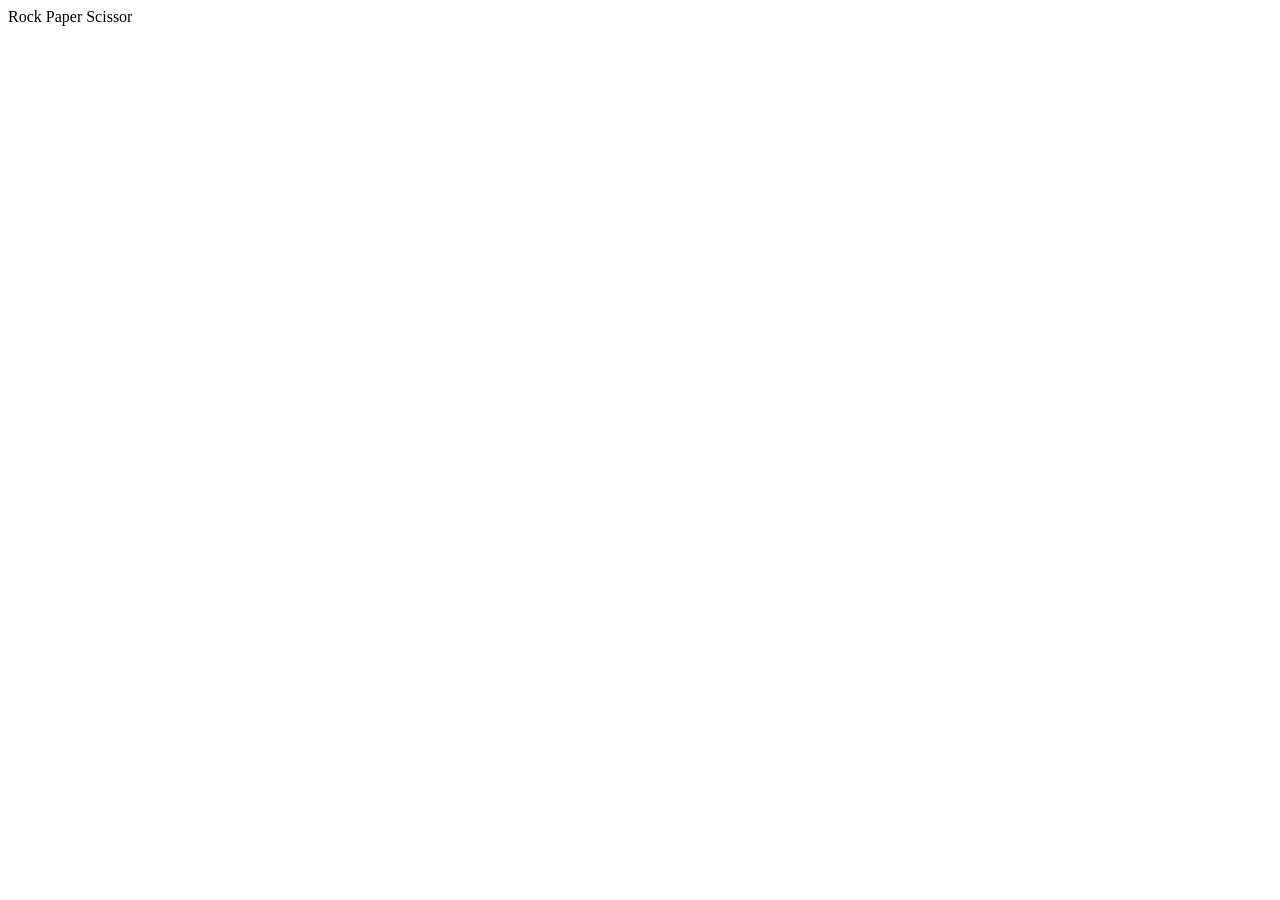
==== Game-RPS/index.html @ 4c602019 "index added" ====
<!-- @format -->

<!DOCTYPE html>
<html lang="en">
  <head>
    <meta charset="UTF-8" />
    <meta http-equiv="X-UA-Compatible" content="IE=edge" />
    <meta name="viewport" content="width=device-width, initial-scale=1.0" />
    <link rel="stylesheet" href="styles.css" />
    <title>RPS-game</title>
  </head>
  <body>
    <section class="game"><div class="title">Rock Paper Scissor</div></section>
  </body>
</html>
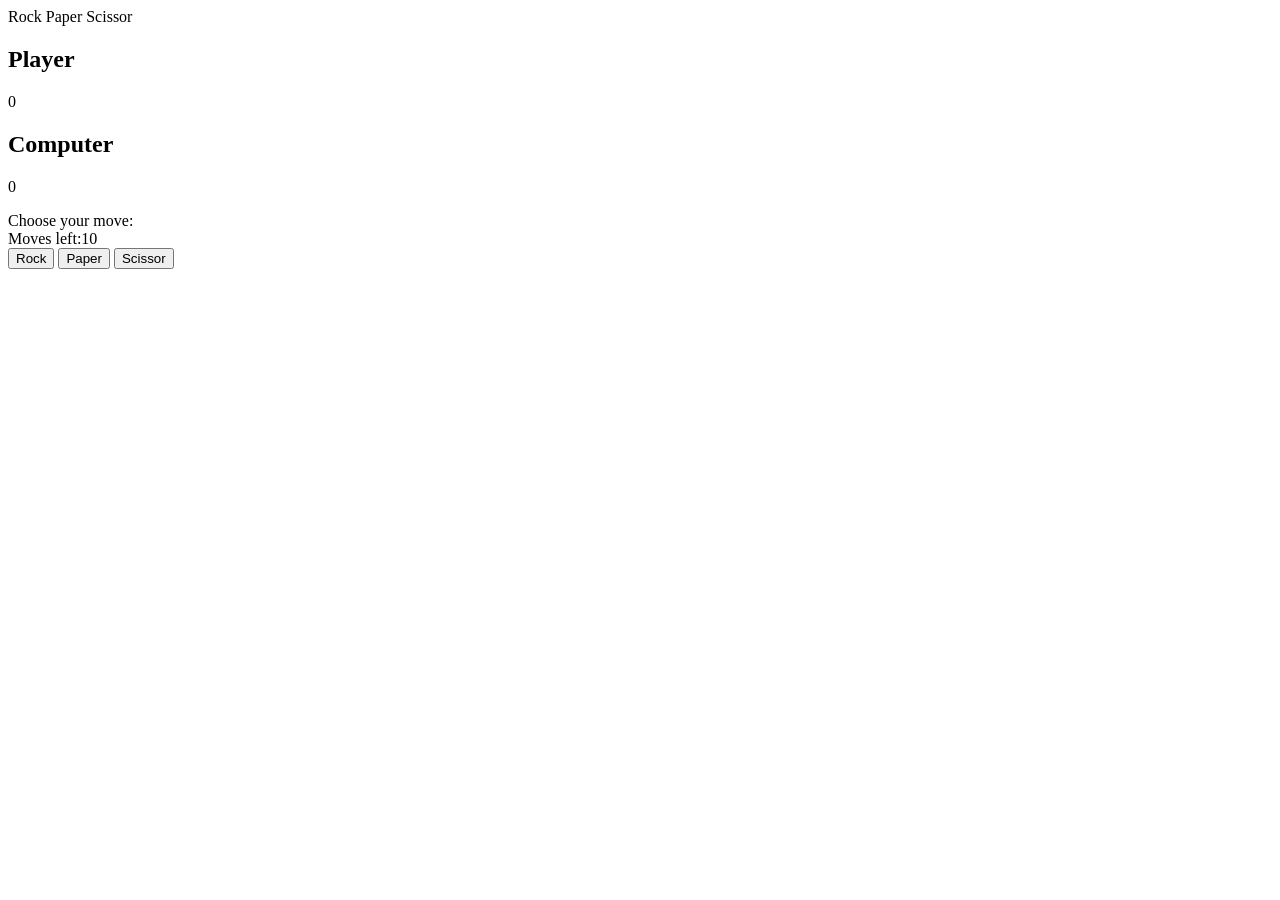
==== commit 0a2c9af9: "index completed" ====
--- a/Game-RPS/index.html
+++ b/Game-RPS/index.html
@@ -10,6 +10,28 @@
     <title>RPS-game</title>
   </head>
   <body>
-    <section class="game"><div class="title">Rock Paper Scissor</div></section>
+    <section class="game">
+      <div class="title">Rock Paper Scissor</div>
+      <div class="score">
+        <div class="playerScore">
+          <h2>Player</h2>
+          <p class="p-count">0</p>
+        </div>
+        <div class="computerScore">
+          <h2>Computer</h2>
+          <p class="c-count">0</p>
+        </div>
+      </div>
+      <div class="move">Choose your move:</div>
+      <div class="movesleft">Moves left:10</div>
+      <div class="options">
+        <button class="rock">Rock</button>
+        <button class="paper">Paper</button>
+        <button class="scissor">Scissor</button>
+      </div>
+      <div class="result"></div>
+      <div class="reload"></div>
+    </section>
+    <script src="app.js"></script>
   </body>
 </html>
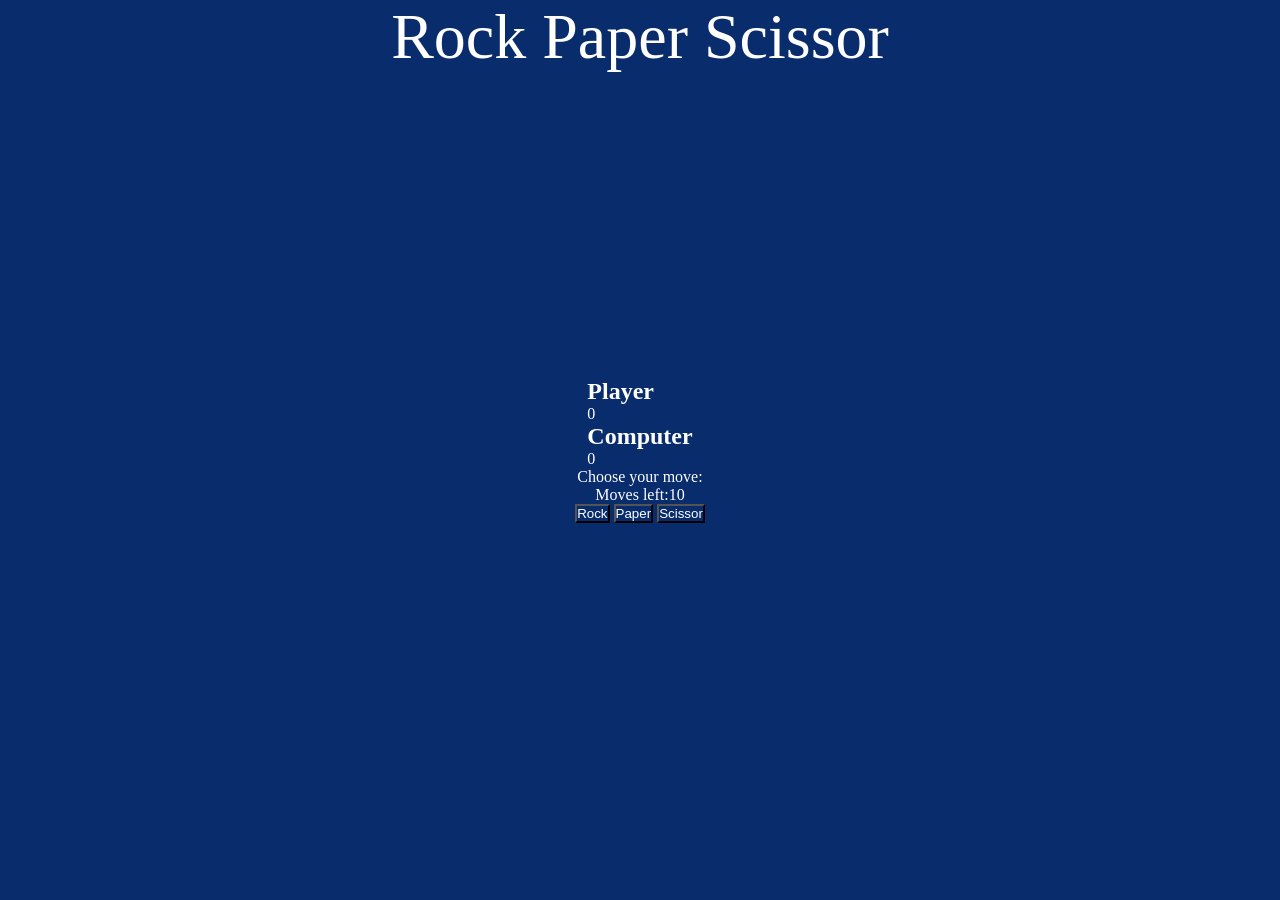
==== commit 527b7023: "css updated" ====
--- a/Game-RPS/index.html
+++ b/Game-RPS/index.html
@@ -1,4 +1,3 @@
-<!-- @format -->
 
 <!DOCTYPE html>
 <html lang="en">
--- a/Game-RPS/styles.css
+++ b/Game-RPS/styles.css
@@ -0,0 +1,22 @@
+* {
+  padding: 0;
+  margin: 0;
+  box-sizing:border-box;
+  background: #082c6c;
+  color:#fff;
+}
+
+.game{
+  display:flex;
+  flex-direction:column;
+  height:100vh;
+  width:100vw;
+  justify-content: center;
+  align-items: center;
+}
+.title{
+  position:absolute;
+  top:0;
+  font-size: 4rem;
+  z-index:2;
+}
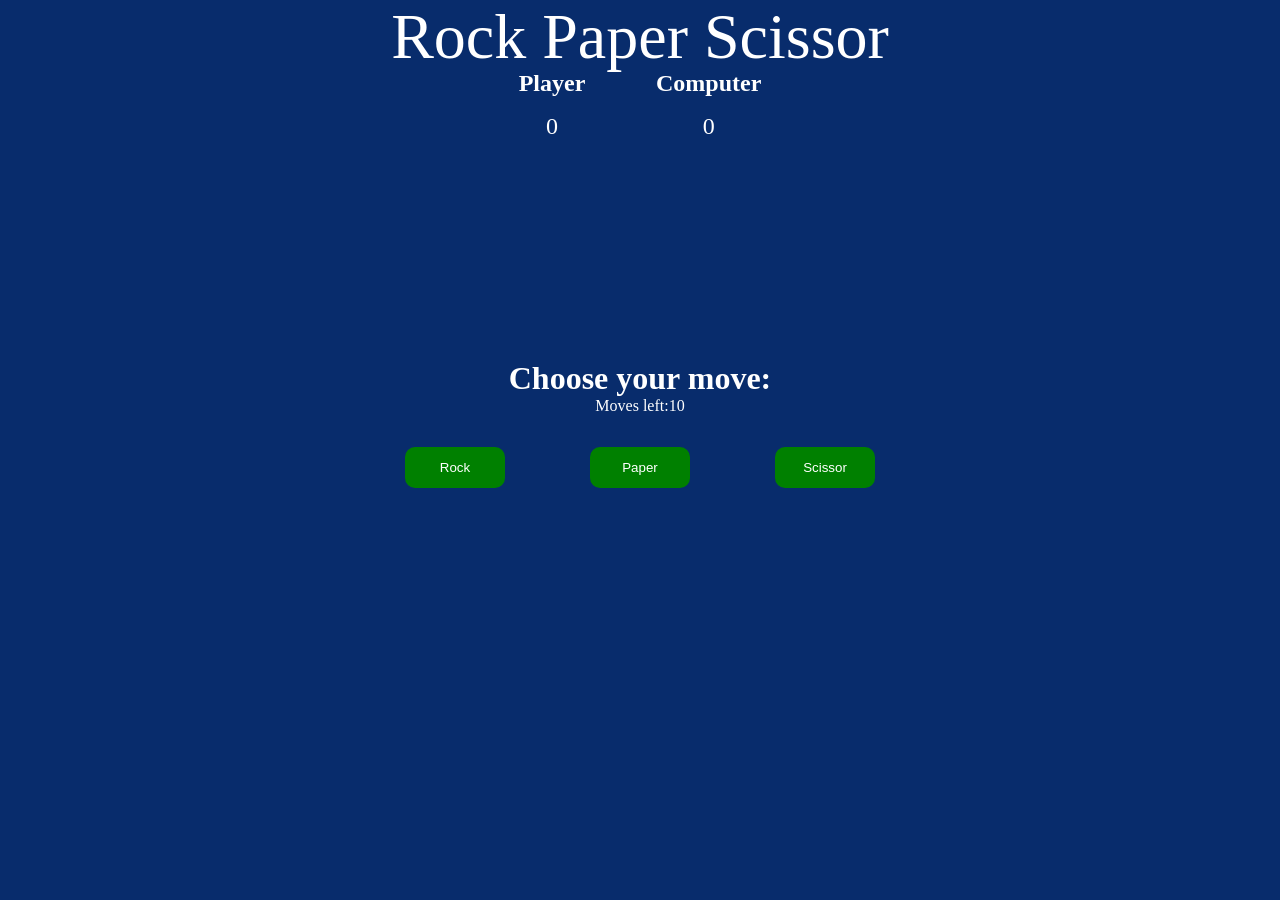
==== commit 5b052ee5: "css completed" ====
--- a/Game-RPS/index.html
+++ b/Game-RPS/index.html
@@ -10,7 +10,8 @@
   </head>
   <body>
     <section class="game">
-      <div class="title">Rock Paper Scissor</div>
+      <div class="title">
+          Rock Paper Scissor </div>
       <div class="score">
         <div class="playerScore">
           <h2>Player</h2>
--- a/Game-RPS/styles.css
+++ b/Game-RPS/styles.css
@@ -20,3 +20,69 @@
   font-size: 4rem;
   z-index:2;
 }
+.score{
+  display:flex;
+  width:30vw;
+  justify-content: space-evenly;
+  position:absolute;
+  top: 70px;
+  z-index:1;
+}
+
+.p-count, .c-count{
+  text-align: center;
+  font-size: 1.5rem;
+  margin-top: 1rem;
+}
+
+.options{
+  display: flex;
+  width:50vw;
+  justify-content: space-evenly;
+  margin: 2rem;
+}
+.rock,.paper,.scissor{
+  padding:0.8rem;
+  width:100px;
+  border-radius: 10px;
+  background: green;
+  outline:none;
+  border-color: green;
+  border:none;
+  cursor: pointer;
+}
+.move{
+  font-size:2rem;
+  font-weight: bold;
+}
+
+.reload{
+  display: none;
+  margin: 2rem;
+  padding:1rem;
+  background: green;
+  outline: none;
+  border:none;
+  border-radius: 10px;
+  cursor: pointer;
+}
+
+.result{
+  margin-top: 20px;
+  font-size: 1.2rem;
+}
+
+/*RESPONSIVE DESIGN*/
+@media screen and (max-width:612px) {
+  .title{
+    text-align: center;
+  }
+  .score{
+    position:absolute;
+    top:200px;
+    width:100vw;
+  }
+  .options{
+    width:100vw;
+  }
+}
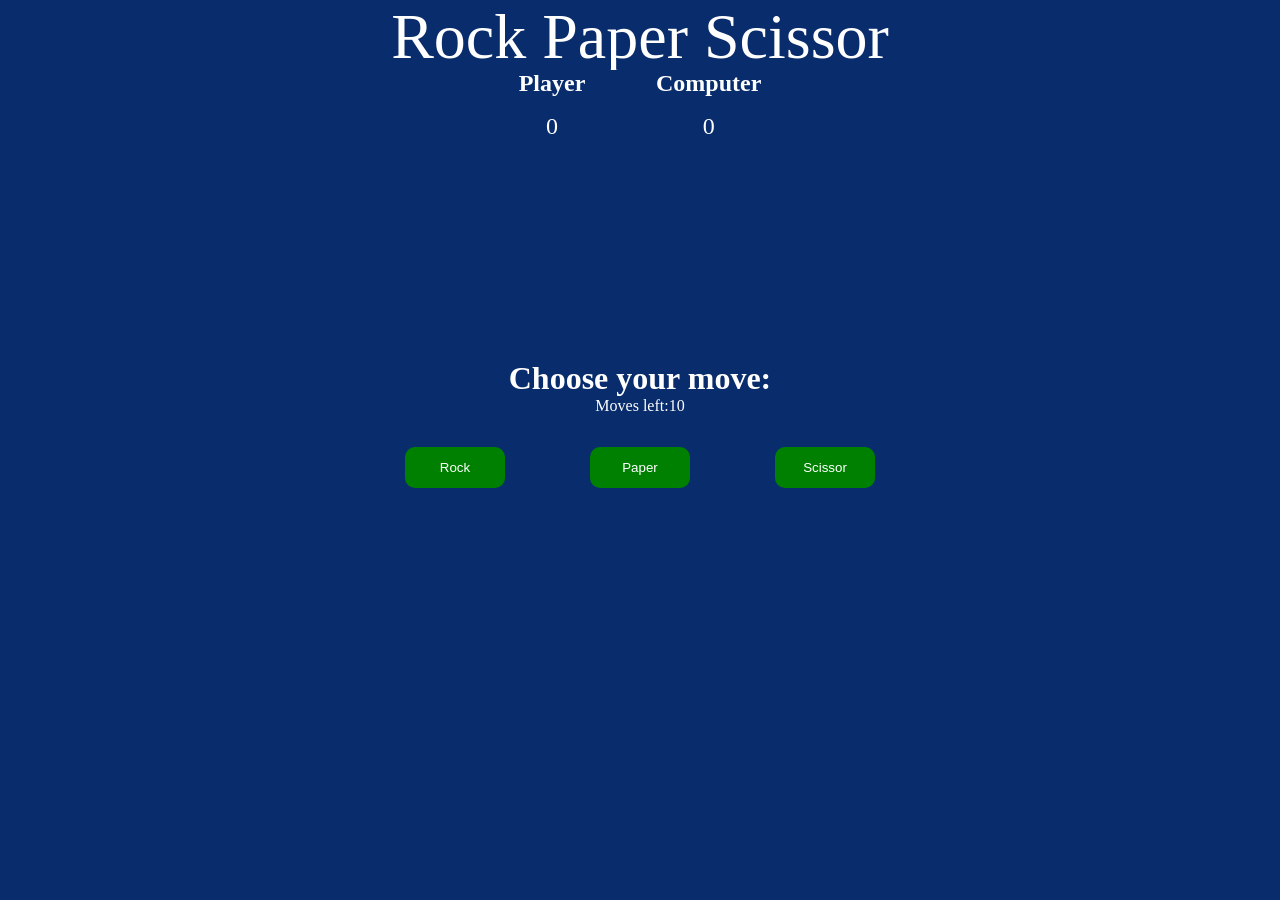
==== commit dbc82883: "bug handling -1" ====
--- a/Game-RPS/index.html
+++ b/Game-RPS/index.html
@@ -15,11 +15,11 @@
       <div class="score">
         <div class="playerScore">
           <h2>Player</h2>
-          <p class="p-count">0</p>
+          <p class="p-count count">0</p>
         </div>
         <div class="computerScore">
           <h2>Computer</h2>
-          <p class="c-count">0</p>
+          <p class="c-count count">0</p>
         </div>
       </div>
       <div class="move">Choose your move:</div>
--- a/Game-RPS/styles.css
+++ b/Game-RPS/styles.css
@@ -26,7 +26,7 @@
   justify-content: space-evenly;
   position:absolute;
   top: 70px;
-  z-index:1;
+  z-index:4;
 }
 
 .p-count, .c-count{
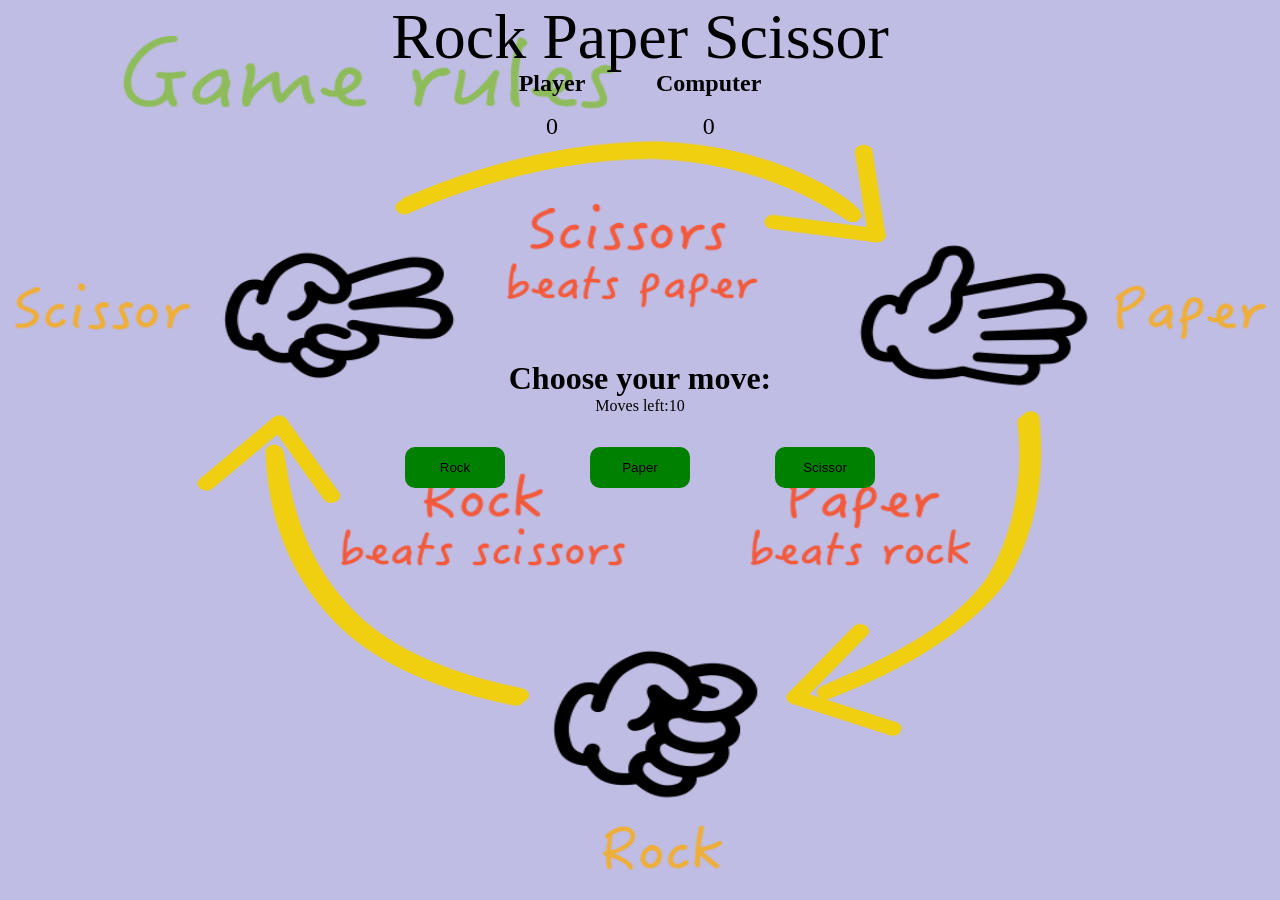
==== commit b6902d5b: "bug-fixed-2" ====
--- a/Game-RPS/index.html
+++ b/Game-RPS/index.html
@@ -1,4 +1,3 @@
-
 <!DOCTYPE html>
 <html lang="en">
   <head>
@@ -11,7 +10,7 @@
   <body>
     <section class="game">
       <div class="title">
-          Rock Paper Scissor </div>
+        Rock Paper Scissor </div>
       <div class="score">
         <div class="playerScore">
           <h2>Player</h2>
@@ -34,4 +33,4 @@
     </section>
     <script src="app.js"></script>
   </body>
-</html>
+</html>
--- a/Game-RPS/styles.css
+++ b/Game-RPS/styles.css
@@ -2,10 +2,19 @@
   padding: 0;
   margin: 0;
   box-sizing:border-box;
-  background: #082c6c;
-  color:#fff;
+
 }
-
+img{
+  height: 100%;
+  width: 100%;
+  /* position: relative; */
+}
+body{
+  background-image: url(./components/bg.png) ;
+  background-repeat: no-repeat;
+  background-color: rgb(192, 189, 228);
+  background-size: 100% 100%;
+}
 .game{
   display:flex;
   flex-direction:column;
@@ -74,8 +83,19 @@
 
 /*RESPONSIVE DESIGN*/
 @media screen and (max-width:612px) {
+*{
+  color: black;
+}
+  body{
+    background-image: url(./components/bg2.jpg);
+    opacity: 0.70;
+  }
+  .game{
+    background-color: antiquewhite;
+  }
   .title{
     text-align: center;
+  background-color: rgb(173, 124, 124);
   }
   .score{
     position:absolute;
@@ -85,4 +105,7 @@
   .options{
     width:100vw;
   }
+  .move{
+    padding-top:150px ;
+  }
 }
